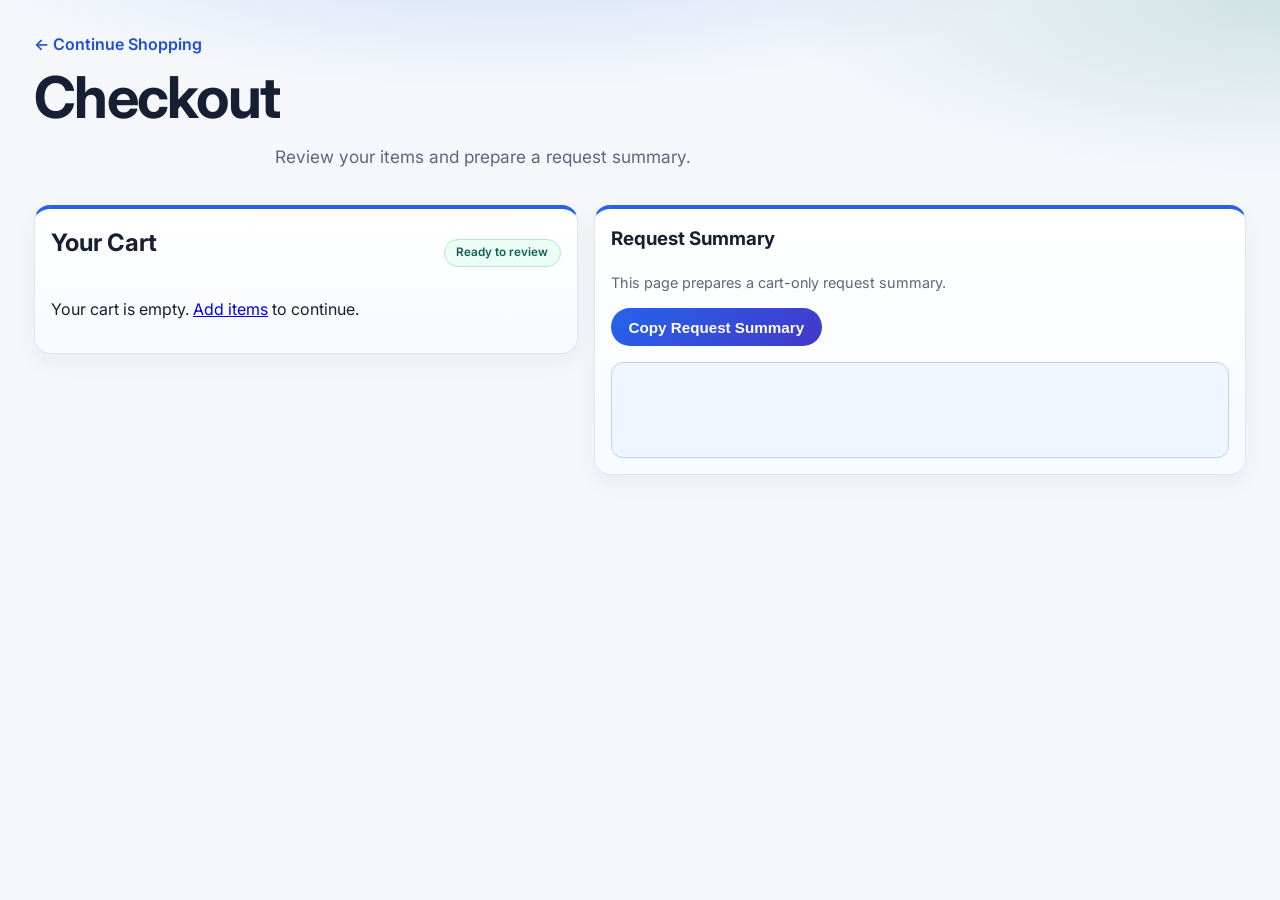
==== checkout.html @ 25ff8a8a "Update print catalog for AirTies wall mount" ====
<!doctype html>
<html lang="en">
  <head>
    <meta charset="UTF-8" />
    <meta name="viewport" content="width=device-width, initial-scale=1.0" />
    <title>Checkout | 3D Print Portal</title>
    <link rel="preconnect" href="https://fonts.googleapis.com" />
    <link rel="preconnect" href="https://fonts.gstatic.com" crossorigin />
    <link
      href="https://fonts.googleapis.com/css2?family=Inter:wght@400;500;600;700;800&display=swap"
      rel="stylesheet"
    />
    <link rel="stylesheet" href="styles.css" />
  </head>
  <body>
    <header class="container checkout-hero">
      <a class="back-link" href="index.html">← Continue Shopping</a>
      <h1>Checkout</h1>
      <p class="hero-subtitle">Review your items and prepare a request summary.</p>
    </header>

    <main class="container checkout-grid">
      <section class="panel">
        <div class="panel-title-row">
          <h2>Your Cart</h2>
          <span class="panel-chip">Ready to review</span>
        </div>
        <div id="cart"></div>
        <p id="total" class="total"></p>
      </section>

      <form id="checkout-form" class="panel">
        <h3>Request Summary</h3>
        <p class="small-note">This page prepares a cart-only request summary.</p>
        <button id="submit-request" type="submit">Copy Request Summary</button>
        <pre id="request-summary" class="request-summary" aria-live="polite"></pre>
      </form>
    </main>

    <script src="products.js"></script>
    <script src="checkout.js"></script>
  </body>
</html>
---- styles.css ----
:root {
  color-scheme: light;
  font-family: "Inter", "Avenir Next", "SF Pro Text", -apple-system, BlinkMacSystemFont, "Segoe UI", sans-serif;
  line-height: 1.5;
  --bg: #f5f7fb;
  --bg-elevated: #ffffff;
  --ink: #172033;
  --muted: #5d677a;
  --border: #dfe6f0;
  --accent: #2563eb;
  --accent-2: #0f766e;
  --accent-3: #7c3aed;
  --shadow-soft: 0 12px 30px rgba(23, 32, 51, 0.1);
}

* {
  box-sizing: border-box;
}

body {
  margin: 0;
  min-height: 100vh;
  background:
    radial-gradient(1200px 360px at 40% -10%, rgba(37, 99, 235, 0.2), transparent 50%),
    radial-gradient(920px 320px at 100% 0%, rgba(15, 118, 110, 0.16), transparent 55%),
    var(--bg);
  color: var(--ink);
}

.bg-orb {
  display: none;
}

.container {
  max-width: 1260px;
  margin: 0 auto;
  padding: 0 1.5rem;
}

.hero {
  text-align: center;
  padding-top: 2.5rem;
  padding-bottom: 2rem;
  position: relative;
}

.hero h1 {
  color: var(--accent);
}


.cart-icon-link {
  position: absolute;
  right: 1.5rem;
  top: 0.8rem;
  width: 50px;
  height: 50px;
  border-radius: 999px;
  border: 2px solid #dbe6f5;
  background: #fff;
  display: grid;
  place-items: center;
  text-decoration: none;
  color: #1d4ed8;
  box-shadow: 0 8px 18px rgba(37, 99, 235, 0.1);
}

.cart-icon {
  font-size: 1.35rem;
  line-height: 1;
}

.cart-count-badge {
  position: absolute;
  top: -7px;
  right: -7px;
  min-width: 22px;
  height: 22px;
  border-radius: 999px;
  background: #2563eb;
  color: #fff;
  font-size: 0.72rem;
  display: grid;
  place-items: center;
  padding: 0 0.25rem;
  font-weight: 700;
}

.panel-chip {
  display: inline-flex;
  align-items: center;
  border-radius: 999px;
  padding: 0.24rem 0.72rem;
  font-size: 0.73rem;
  font-weight: 600;
  color: #115e59;
  background: #ecfdf5;
  border: 1px solid #b7e4d8;
}

h1 {
  font-size: clamp(2rem, 5vw, 3.6rem);
  margin: 0;
  line-height: 1.04;
  letter-spacing: -0.03em;
}

.hero-subtitle {
  margin: 1rem auto 1.1rem;
  max-width: 730px;
  color: var(--muted);
  font-size: 1.08rem;
}


.cta-button,
button {
  display: inline-flex;
  align-items: center;
  justify-content: center;
  border: none;
  border-radius: 999px;
  padding: 0.67rem 1.12rem;
  font-weight: 600;
  font-size: 0.95rem;
  cursor: pointer;
  text-decoration: none;
  background: linear-gradient(135deg, #2563eb, #1d4ed8);
  color: #fff;
  transition: transform 0.15s ease, opacity 0.2s ease;
}

.cta-button:hover,
button:hover {
  transform: translateY(-1px);
}

button:disabled {
  opacity: 0.72;
  cursor: not-allowed;
}

.grid {
  display: grid;
  grid-template-columns: minmax(0, 1.85fr) minmax(330px, 1fr);
  gap: 1.4rem;
  align-items: start;
  padding-bottom: 2.5rem;
}

.checkout-grid {
  display: grid;
  grid-template-columns: minmax(0, 1fr) minmax(0, 1.2fr);
  gap: 1rem;
  align-items: start;
  padding-bottom: 2.5rem;
}

.checkout-hero {
  text-align: left;
  padding-top: 2rem;
  padding-bottom: 1.1rem;
}

.back-link {
  display: inline-block;
  margin-bottom: 0.75rem;
  color: #1d4ed8;
  font-weight: 600;
  text-decoration: none;
}

.content-section,
.stacked-panels {
  display: flex;
  flex-direction: column;
  gap: 1rem;
}

.section-header h2 {
  margin-bottom: 0.35rem;
  color: #1d4ed8;
}

.section-header p {
  color: var(--muted);
  margin-top: 0;
}

.cards {
  display: grid;
  grid-template-columns: repeat(auto-fill, minmax(240px, 1fr));
  gap: 1rem;
}

.card,
.panel {
  background: linear-gradient(180deg, #fff, #f8fbff);
  border: 1px solid var(--border);
  border-radius: 16px;
  padding: 1rem;
}

.card {
  box-shadow: var(--shadow-soft);
}

.panel {
  box-shadow: 0 8px 22px rgba(23, 22, 20, 0.05);
  border-top: 4px solid var(--accent);
}

.card-media {
  border-radius: 12px;
  height: 128px;
  padding: 0.75rem;
  display: flex;
  justify-content: space-between;
  align-items: flex-start;
  margin-bottom: 0.85rem;
  color: #fff;
  position: relative;
  overflow: hidden;
}

.card-media::before {
  content: "";
  position: absolute;
  width: 130px;
  height: 130px;
  border-radius: 50%;
  right: -26px;
  bottom: -34px;
  background: rgba(255, 255, 255, 0.15);
}

.card-media .product-unit,
.card-media .product-tag {
  position: relative;
  z-index: 1;
  font-size: 0.72rem;
  font-weight: 600;
  text-transform: uppercase;
  letter-spacing: 0.08em;
}

.product-unit {
  opacity: 0.82;
}

.product-tag {
  background: rgba(255, 255, 255, 0.16);
  border: 1px solid rgba(255, 255, 255, 0.3);
  border-radius: 999px;
  padding: 0.2rem 0.45rem;
}

.card-title {
  margin: 0;
  font-size: 1.65rem;
  line-height: 1;
  letter-spacing: -0.02em;
}

.card p {
  color: var(--muted);
  margin: 0.5rem 0 0.7rem;
  min-height: 2.7rem;
}

.card-form-row {
  display: flex;
  gap: 0.58rem;
  align-items: end;
}

.card-form-row .qty-field {
  flex: 1;
}

.card button {
  white-space: nowrap;
  padding: 0.62rem 0.9rem;
  background: var(--accent);
}

.card button:hover {
  opacity: 0.95;
}

.card h3,
h2,
h3 {
  margin-top: 0;
}

.panel-title-row {
  display: flex;
  align-items: center;
  justify-content: space-between;
  gap: 0.5rem;
}

label,
input {
  display: block;
  width: 100%;
}

input {
  margin: 0.28rem 0 0.74rem;
  padding: 0.64rem 0.76rem;
  border: 1px solid #ccd7e6;
  border-radius: 10px;
  background: #fff;
  font: inherit;
}

input:focus {
  outline: 2px solid rgba(37, 99, 235, 0.2);
  border-color: var(--accent);
}

footer small {
  color: #64748b;
}

.small-note {
  color: var(--muted);
  font-size: 0.9rem;
}

.total {
  font-weight: 700;
  margin-bottom: 0;
}

#cart ul {
  list-style: none;
  padding-left: 0;
  margin: 0;
  display: flex;
  flex-direction: column;
  gap: 0.55rem;
}

#cart li {
  display: flex;
  justify-content: space-between;
  align-items: center;
  gap: 0.5rem;
  background: #eff6ff;
  padding: 0.55rem 0.6rem;
  border-radius: 10px;
  color: #1e3a5f;
}

#cart button[data-remove] {
  margin-left: 0;
  padding: 0.25rem 0.62rem;
  font-size: 0.76rem;
  background: #e0ecff;
  color: #1d4ed8;
  border: 1px solid #bfd3f5;
}

#submit-request {
  background: linear-gradient(135deg, #2563eb, #4338ca);
}

.stacked-panels {
  position: sticky;
  top: 1rem;
}

footer {
  text-align: center;
  padding-bottom: 2rem;
  color: var(--muted);
}

code {
  font-family: ui-monospace, SFMono-Regular, Menlo, Monaco, Consolas, "Liberation Mono", "Courier New",
    monospace;
}


.product-preview {
  min-height: 168px;
  align-items: stretch;
}

.mount-illustration {
  position: absolute;
  inset: 2.5rem 1rem 0.8rem;
  display: grid;
  place-items: center;
  z-index: 1;
}

.mount-device {
  width: 74px;
  height: 86px;
  border-radius: 18px;
  background:
    radial-gradient(circle at 50% 24%, rgba(17, 24, 39, 0.14) 0 2px, transparent 3px) 0 0 / 12px 12px,
    linear-gradient(180deg, #f7f2e8, #e8dfd2);
  border: 2px solid rgba(255, 255, 255, 0.88);
  box-shadow: 0 16px 28px rgba(0, 0, 0, 0.25);
}

.mount-top,
.mount-bottom {
  position: absolute;
  width: 94px;
  height: 20px;
  border-radius: 7px;
  background: linear-gradient(180deg, #2d3748, #111827);
  border: 1px solid rgba(255, 255, 255, 0.16);
  box-shadow: 0 8px 14px rgba(0, 0, 0, 0.24);
}

.mount-top {
  top: 6px;
}

.mount-top::before {
  content: "";
  position: absolute;
  left: -9px;
  top: 2px;
  width: 14px;
  height: 14px;
  border-radius: 999px 999px 999px 0;
  background: var(--product-accent, #f97316);
  transform: rotate(25deg);
}

.mount-bottom {
  bottom: 0;
  width: 82px;
}

.product-detail {
  min-height: auto;
  margin-top: -0.25rem;
  color: #334155;
  font-size: 0.88rem;
  font-weight: 700;
}

@media (max-width: 1080px) {
  .card-title {
    font-size: 1.45rem;
  }

  .stacked-panels {
    position: static;
  }
}

@media (max-width: 950px) {
  .grid {
    grid-template-columns: 1fr;
  }

  .checkout-grid {
    grid-template-columns: 1fr;
  }

  .hero {
    padding-top: 2rem;
  }

  .cart-icon-link {
    right: 1rem;
    top: 0.3rem;
  }
}

@media (max-width: 600px) {
  .container {
    padding: 0 1rem;
  }

  .card-form-row {
    flex-direction: column;
    align-items: stretch;
  }

  .card button {
    width: 100%;
  }
}

.request-summary {
  margin: 1rem 0 0;
  white-space: pre-wrap;
  color: #172033;
  background: #eff6ff;
  border: 1px solid #bfd3f5;
  border-radius: 12px;
  padding: 0.85rem;
  min-height: 6rem;
}
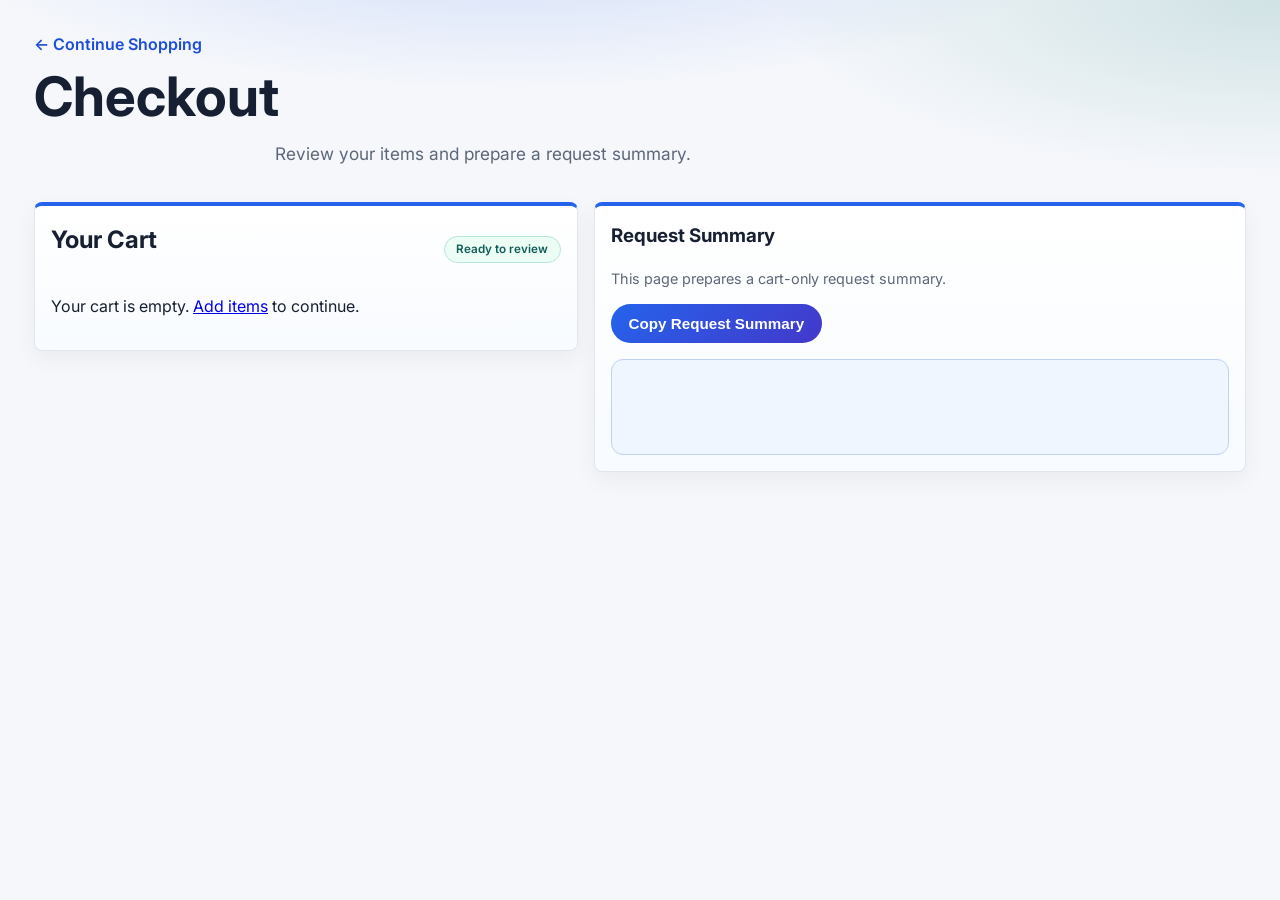
==== commit 55506f49: "Add AirTies bracket to store" ====
--- a/checkout.html
+++ b/checkout.html
@@ -37,7 +37,7 @@
       </form>
     </main>
 
-    <script src="products.js"></script>
-    <script src="checkout.js"></script>
+    <script src="products.js?v=airties-bracket"></script>
+    <script src="checkout.js?v=airties-bracket"></script>
   </body>
 </html>
--- a/styles.css
+++ b/styles.css
@@ -99,10 +99,10 @@
 }
 
 h1 {
-  font-size: clamp(2rem, 5vw, 3.6rem);
+  font-size: 3.4rem;
   margin: 0;
   line-height: 1.04;
-  letter-spacing: -0.03em;
+  letter-spacing: 0;
 }
 
 .hero-subtitle {
@@ -187,21 +187,28 @@
   margin-top: 0;
 }
 
-.cards {
-  display: grid;
-  grid-template-columns: repeat(auto-fill, minmax(240px, 1fr));
-  gap: 1rem;
-}
-
-.card,
+.product-list {
+  display: flex;
+  flex-direction: column;
+  gap: 0.85rem;
+}
+
 .panel {
   background: linear-gradient(180deg, #fff, #f8fbff);
   border: 1px solid var(--border);
-  border-radius: 16px;
+  border-radius: 8px;
   padding: 1rem;
 }
 
-.card {
+.product-item {
+  display: grid;
+  grid-template-columns: minmax(260px, 360px) minmax(0, 1fr) minmax(190px, 220px);
+  gap: 1rem;
+  align-items: center;
+  background: linear-gradient(180deg, #fff, #f8fbff);
+  border: 1px solid var(--border);
+  border-radius: 8px;
+  padding: 1rem;
   box-shadow: var(--shadow-soft);
 }
 
@@ -210,85 +217,58 @@
   border-top: 4px solid var(--accent);
 }
 
-.card-media {
-  border-radius: 12px;
-  height: 128px;
-  padding: 0.75rem;
-  display: flex;
+.product-tag {
+  flex: 0 0 auto;
+  color: #0f766e;
+  background: #ecfdf5;
+  border: 1px solid #b7e4d8;
+  border-radius: 999px;
+  padding: 0.24rem 0.62rem;
+  font-size: 0.75rem;
+  font-weight: 700;
+  text-transform: uppercase;
+  letter-spacing: 0.04em;
+}
+
+.product-heading-row {
+  display: flex;
+  align-items: start;
   justify-content: space-between;
-  align-items: flex-start;
-  margin-bottom: 0.85rem;
-  color: #fff;
-  position: relative;
-  overflow: hidden;
-}
-
-.card-media::before {
-  content: "";
-  position: absolute;
-  width: 130px;
-  height: 130px;
-  border-radius: 50%;
-  right: -26px;
-  bottom: -34px;
-  background: rgba(255, 255, 255, 0.15);
-}
-
-.card-media .product-unit,
-.card-media .product-tag {
-  position: relative;
-  z-index: 1;
-  font-size: 0.72rem;
-  font-weight: 600;
-  text-transform: uppercase;
-  letter-spacing: 0.08em;
-}
-
-.product-unit {
-  opacity: 0.82;
-}
-
-.product-tag {
-  background: rgba(255, 255, 255, 0.16);
-  border: 1px solid rgba(255, 255, 255, 0.3);
-  border-radius: 999px;
-  padding: 0.2rem 0.45rem;
-}
-
-.card-title {
+  gap: 0.8rem;
+}
+
+.product-title {
   margin: 0;
-  font-size: 1.65rem;
-  line-height: 1;
-  letter-spacing: -0.02em;
-}
-
-.card p {
+  font-size: 1.45rem;
+  line-height: 1.1;
+  letter-spacing: 0;
+}
+
+.product-copy p {
   color: var(--muted);
-  margin: 0.5rem 0 0.7rem;
-  min-height: 2.7rem;
-}
-
-.card-form-row {
+  margin: 0.45rem 0 0;
+}
+
+.product-actions {
   display: flex;
   gap: 0.58rem;
   align-items: end;
 }
 
-.card-form-row .qty-field {
+.product-actions .qty-field {
   flex: 1;
 }
 
-.card button {
+.product-actions button {
   white-space: nowrap;
   padding: 0.62rem 0.9rem;
   background: var(--accent);
 }
 
-.card button:hover {
+.product-actions button:hover {
   opacity: 0.95;
 }
 
-.card h3,
 h2,
 h3 {
   margin-top: 0;
@@ -385,73 +365,59 @@
 }
 
 
-.product-preview {
-  min-height: 168px;
-  align-items: stretch;
-}
-
-.mount-illustration {
-  position: absolute;
-  inset: 2.5rem 1rem 0.8rem;
-  display: grid;
-  place-items: center;
-  z-index: 1;
-}
-
-.mount-device {
-  width: 74px;
-  height: 86px;
-  border-radius: 18px;
-  background:
-    radial-gradient(circle at 50% 24%, rgba(17, 24, 39, 0.14) 0 2px, transparent 3px) 0 0 / 12px 12px,
-    linear-gradient(180deg, #f7f2e8, #e8dfd2);
-  border: 2px solid rgba(255, 255, 255, 0.88);
-  box-shadow: 0 16px 28px rgba(0, 0, 0, 0.25);
-}
-
-.mount-top,
-.mount-bottom {
-  position: absolute;
-  width: 94px;
-  height: 20px;
-  border-radius: 7px;
-  background: linear-gradient(180deg, #2d3748, #111827);
-  border: 1px solid rgba(255, 255, 255, 0.16);
-  box-shadow: 0 8px 14px rgba(0, 0, 0, 0.24);
-}
-
-.mount-top {
-  top: 6px;
-}
-
-.mount-top::before {
-  content: "";
-  position: absolute;
-  left: -9px;
-  top: 2px;
-  width: 14px;
-  height: 14px;
-  border-radius: 999px 999px 999px 0;
-  background: var(--product-accent, #f97316);
-  transform: rotate(25deg);
-}
-
-.mount-bottom {
-  bottom: 0;
-  width: 82px;
+.product-photo-grid {
+  display: grid;
+  grid-template-columns: repeat(2, minmax(0, 1fr));
+  gap: 0.65rem;
+  width: 100%;
+}
+
+.product-photo {
+  display: flex;
+  flex-direction: column;
+  min-width: 0;
+  margin: 0;
+}
+
+.product-photo img {
+  width: 100%;
+  aspect-ratio: 4 / 3;
+  object-fit: cover;
+  border: 1px solid #d8e2ef;
+  border-radius: 8px;
+  background: #eef2f7;
+}
+
+.product-photo figcaption {
+  margin-top: 0.3rem;
+  color: #334155;
+  font-size: 0.72rem;
+  font-weight: 700;
+  letter-spacing: 0.04em;
+  text-align: center;
+  text-transform: uppercase;
 }
 
 .product-detail {
   min-height: auto;
-  margin-top: -0.25rem;
+  margin-top: 0.45rem;
   color: #334155;
   font-size: 0.88rem;
   font-weight: 700;
 }
 
 @media (max-width: 1080px) {
-  .card-title {
-    font-size: 1.45rem;
+  h1 {
+    font-size: 2.7rem;
+  }
+
+  .product-item {
+    grid-template-columns: minmax(220px, 300px) minmax(0, 1fr);
+  }
+
+  .product-actions {
+    grid-column: 1 / -1;
+    max-width: 320px;
   }
 
   .stacked-panels {
@@ -483,12 +449,30 @@
     padding: 0 1rem;
   }
 
-  .card-form-row {
+  h1 {
+    font-size: 2.15rem;
+  }
+
+  .product-item {
+    grid-template-columns: 1fr;
+  }
+
+  .product-heading-row {
+    flex-direction: column;
+    align-items: start;
+  }
+
+  .product-photo-grid {
+    grid-template-columns: 1fr;
+  }
+
+  .product-actions {
     flex-direction: column;
     align-items: stretch;
-  }
-
-  .card button {
+    max-width: none;
+  }
+
+  .product-actions button {
     width: 100%;
   }
 }
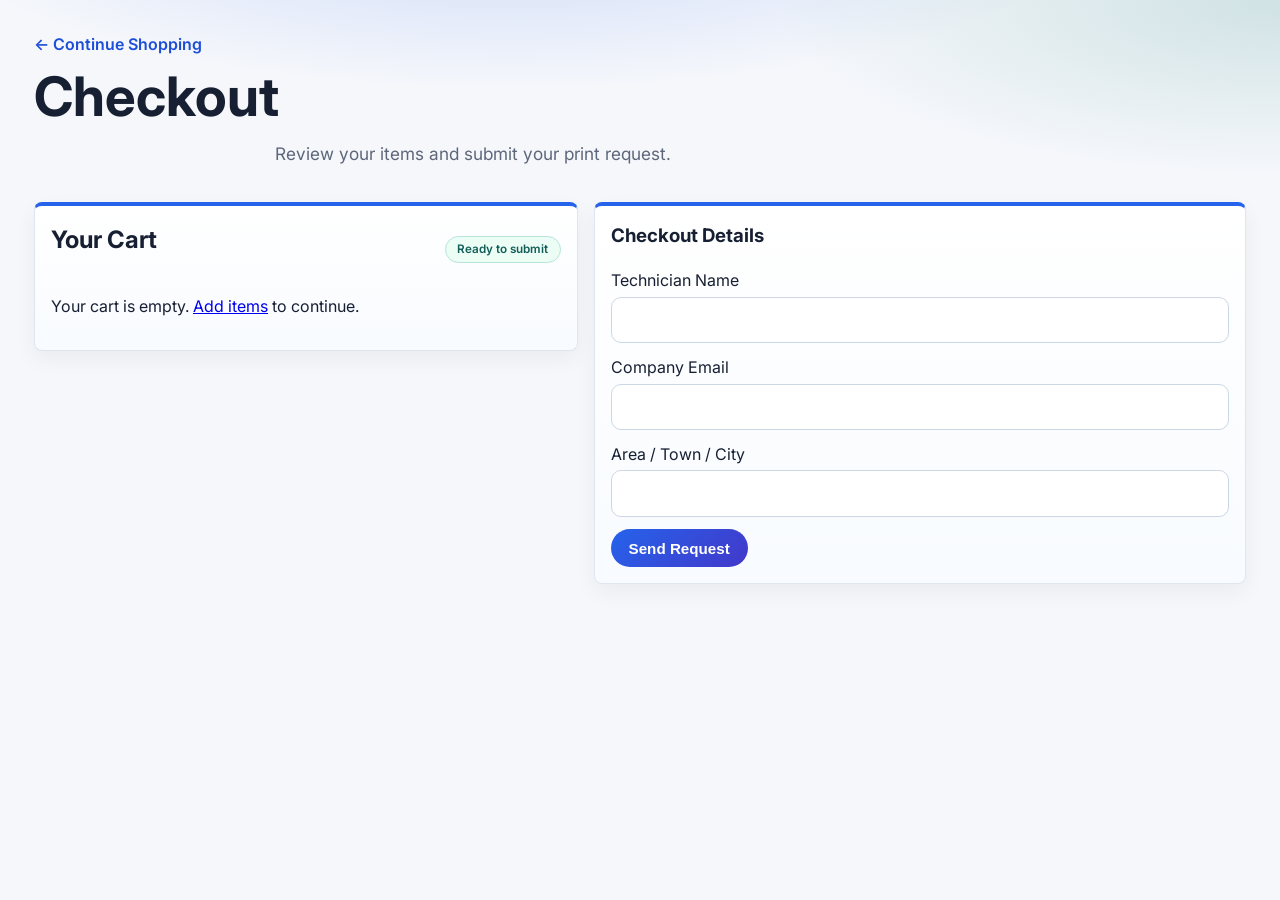
==== commit 10052457: "Restore Formspree checkout submissions" ====
--- a/checkout.html
+++ b/checkout.html
@@ -16,24 +16,39 @@
     <header class="container checkout-hero">
       <a class="back-link" href="index.html">← Continue Shopping</a>
       <h1>Checkout</h1>
-      <p class="hero-subtitle">Review your items and prepare a request summary.</p>
+      <p class="hero-subtitle">Review your items and submit your print request.</p>
     </header>
 
     <main class="container checkout-grid">
       <section class="panel">
         <div class="panel-title-row">
           <h2>Your Cart</h2>
-          <span class="panel-chip">Ready to review</span>
+          <span class="panel-chip">Ready to submit</span>
         </div>
         <div id="cart"></div>
         <p id="total" class="total"></p>
       </section>
 
       <form id="checkout-form" class="panel">
-        <h3>Request Summary</h3>
-        <p class="small-note">This page prepares a cart-only request summary.</p>
-        <button id="submit-request" type="submit">Copy Request Summary</button>
-        <pre id="request-summary" class="request-summary" aria-live="polite"></pre>
+        <h3>Checkout Details</h3>
+
+        <label for="techName">Technician Name</label>
+        <input id="techName" name="techName" required />
+
+        <label for="companyEmail">Company Email</label>
+        <input
+          id="companyEmail"
+          name="companyEmail"
+          type="email"
+          required
+          pattern="^[^@\s]+@empireaccess\.com$"
+          title="Please use your @empireaccess.com email address"
+        />
+
+        <label for="workLocation">Area / Town / City</label>
+        <input id="workLocation" name="workLocation" required />
+
+        <button id="submit-request" type="submit">Send Request</button>
       </form>
     </main>
 
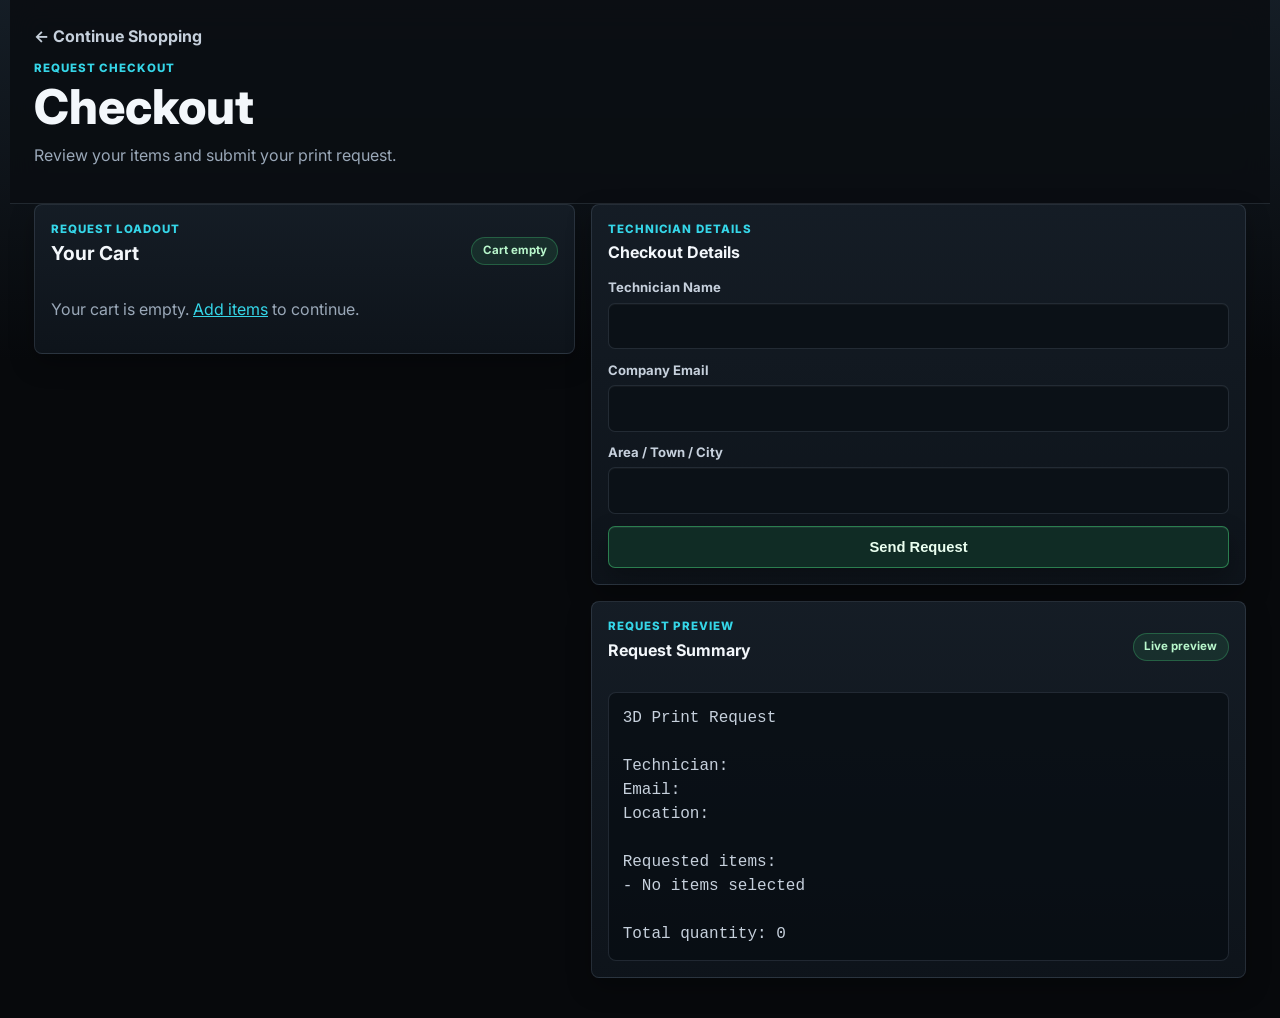
==== commit 1aa459b3: "Implement dark mode portal redesign" ====
--- a/checkout.html
+++ b/checkout.html
@@ -12,44 +12,63 @@
     />
     <link rel="stylesheet" href="styles.css" />
   </head>
-  <body>
-    <header class="container checkout-hero">
-      <a class="back-link" href="index.html">← Continue Shopping</a>
-      <h1>Checkout</h1>
-      <p class="hero-subtitle">Review your items and submit your print request.</p>
+  <body class="portal-theme portal-theme-dark">
+    <header class="container checkout-hero app-header app-header--checkout">
+      <div class="app-header__brand">
+        <a class="back-link" href="index.html">&larr; Continue Shopping</a>
+        <span class="eyebrow app-header__eyebrow">Request checkout</span>
+        <h1>Checkout</h1>
+        <p class="hero-subtitle">Review your items and submit your print request.</p>
+      </div>
     </header>
 
-    <main class="container checkout-grid">
-      <section class="panel">
+    <main class="container checkout-grid checkout-workbench" aria-labelledby="checkout-title">
+      <section class="panel cart-panel request-panel" aria-labelledby="checkout-title">
         <div class="panel-title-row">
-          <h2>Your Cart</h2>
-          <span class="panel-chip">Ready to submit</span>
+          <div>
+            <span class="eyebrow panel-eyebrow">Request loadout</span>
+            <h2 id="checkout-title">Your Cart</h2>
+          </div>
+          <span class="panel-chip" id="cart-status-chip">Ready to submit</span>
         </div>
-        <div id="cart"></div>
+        <div id="cart" class="cart-list-panel"></div>
         <p id="total" class="total"></p>
       </section>
 
-      <form id="checkout-form" class="panel">
-        <h3>Checkout Details</h3>
+      <div class="stacked-panels checkout-panel-stack">
+        <form id="checkout-form" class="panel request-details-panel">
+          <span class="eyebrow panel-eyebrow">Technician details</span>
+          <h3>Checkout Details</h3>
 
-        <label for="techName">Technician Name</label>
-        <input id="techName" name="techName" required />
+          <label for="techName">Technician Name</label>
+          <input id="techName" name="techName" autocomplete="name" required />
 
-        <label for="companyEmail">Company Email</label>
-        <input
-          id="companyEmail"
-          name="companyEmail"
-          type="email"
-          required
-          pattern="^[^@\s]+@empireaccess\.com$"
-          title="Please use your @empireaccess.com email address"
-        />
+          <label for="companyEmail">Company Email</label>
+          <input
+            id="companyEmail"
+            name="companyEmail"
+            type="email"
+            autocomplete="email"
+            required
+          />
 
-        <label for="workLocation">Area / Town / City</label>
-        <input id="workLocation" name="workLocation" required />
+          <label for="workLocation">Area / Town / City</label>
+          <input id="workLocation" name="workLocation" autocomplete="address-level2" required />
 
-        <button id="submit-request" type="submit">Send Request</button>
-      </form>
+          <button id="submit-request" type="submit">Send Request</button>
+        </form>
+
+        <aside class="panel request-summary-panel" aria-labelledby="summary-title">
+          <div class="panel-title-row">
+            <div>
+              <span class="eyebrow panel-eyebrow">Request preview</span>
+              <h3 id="summary-title">Request Summary</h3>
+            </div>
+            <span class="panel-chip summary-chip">Live preview</span>
+          </div>
+          <pre id="request-summary" class="request-summary" aria-live="polite"></pre>
+        </aside>
+      </div>
     </main>
 
     <script src="products.js?v=airties-bracket"></script>
--- a/styles.css
+++ b/styles.css
@@ -1,72 +1,201 @@
 :root {
-  color-scheme: light;
+  color-scheme: dark;
   font-family: "Inter", "Avenir Next", "SF Pro Text", -apple-system, BlinkMacSystemFont, "Segoe UI", sans-serif;
   line-height: 1.5;
-  --bg: #f5f7fb;
-  --bg-elevated: #ffffff;
-  --ink: #172033;
-  --muted: #5d677a;
-  --border: #dfe6f0;
-  --accent: #2563eb;
-  --accent-2: #0f766e;
-  --accent-3: #7c3aed;
-  --shadow-soft: 0 12px 30px rgba(23, 32, 51, 0.1);
+  --bg: #07090c;
+  --bg-elevated: #10151b;
+  --surface: #111820;
+  --surface-2: #151d26;
+  --surface-3: #1a242e;
+  --ink: #f3f7fb;
+  --muted: #9aa8b8;
+  --muted-strong: #c6d0dc;
+  --border: rgba(143, 163, 184, 0.18);
+  --border-strong: rgba(143, 225, 230, 0.32);
+  --accent: #35d6e8;
+  --accent-2: #4ade80;
+  --accent-3: #f7c66a;
+  --danger: #fb7185;
+  --shadow-soft: 0 18px 46px rgba(0, 0, 0, 0.34);
+  --shadow-tight: 0 10px 24px rgba(0, 0, 0, 0.28);
+  --radius: 8px;
 }
 
 * {
   box-sizing: border-box;
+}
+
+html {
+  background: var(--bg);
 }
 
 body {
   margin: 0;
   min-height: 100vh;
   background:
-    radial-gradient(1200px 360px at 40% -10%, rgba(37, 99, 235, 0.2), transparent 50%),
-    radial-gradient(920px 320px at 100% 0%, rgba(15, 118, 110, 0.16), transparent 55%),
+    linear-gradient(180deg, rgba(22, 31, 40, 0.92) 0, rgba(7, 9, 12, 0.98) 360px),
     var(--bg);
   color: var(--ink);
+  font-size: 16px;
+  text-rendering: optimizeLegibility;
+  -webkit-font-smoothing: antialiased;
+}
+
+body::before {
+  content: "";
+  position: fixed;
+  inset: 0;
+  z-index: -1;
+  pointer-events: none;
+  background-image:
+    linear-gradient(rgba(255, 255, 255, 0.024) 1px, transparent 1px),
+    linear-gradient(90deg, rgba(255, 255, 255, 0.018) 1px, transparent 1px);
+  background-size: 56px 56px;
+  mask-image: linear-gradient(180deg, rgba(0, 0, 0, 0.7), transparent 58%);
 }
 
 .bg-orb {
   display: none;
 }
 
+::selection {
+  background: rgba(53, 214, 232, 0.28);
+  color: #ffffff;
+}
+
+a {
+  color: var(--accent);
+}
+
+a:hover {
+  color: #8ef3ff;
+}
+
 .container {
-  max-width: 1260px;
+  width: min(100%, 1260px);
   margin: 0 auto;
   padding: 0 1.5rem;
 }
 
+.app-shell,
+.portal-shell,
+.page-shell {
+  min-height: 100vh;
+  background: var(--bg);
+  color: var(--ink);
+}
+
+.app-header,
+.portal-header,
+.site-header {
+  display: flex;
+  align-items: center;
+  justify-content: space-between;
+  gap: 1rem;
+  border-bottom: 1px solid var(--border);
+  background: rgba(10, 14, 18, 0.9);
+  backdrop-filter: blur(14px);
+}
+
+.app-header__brand {
+  min-width: 0;
+}
+
+.app-header__actions {
+  display: flex;
+  align-items: center;
+  gap: 0.7rem;
+  margin-left: auto;
+}
+
+.hero,
+.checkout-hero {
+  position: relative;
+  text-align: left;
+  padding-top: 1.5rem;
+  padding-bottom: 1.25rem;
+}
+
 .hero {
-  text-align: center;
-  padding-top: 2.5rem;
-  padding-bottom: 2rem;
-  position: relative;
+  border-bottom: 1px solid var(--border);
+}
+
+.hero h1,
+.checkout-hero h1 {
+  max-width: 760px;
 }
 
 .hero h1 {
-  color: var(--accent);
-}
-
+  color: var(--ink);
+}
+
+h1 {
+  margin: 0;
+  font-size: clamp(2rem, 4vw, 3rem);
+  line-height: 1.03;
+  letter-spacing: 0;
+  font-weight: 800;
+}
+
+h2,
+h3 {
+  margin-top: 0;
+  color: var(--ink);
+  letter-spacing: 0;
+}
+
+h2 {
+  font-size: 1.2rem;
+  line-height: 1.2;
+}
+
+h3 {
+  font-size: 1rem;
+  line-height: 1.25;
+}
+
+.hero-subtitle {
+  margin: 0.72rem 0 1rem;
+  max-width: 680px;
+  color: var(--muted);
+  font-size: 1rem;
+}
 
 .cart-icon-link {
   position: absolute;
   right: 1.5rem;
-  top: 0.8rem;
-  width: 50px;
-  height: 50px;
+  top: 1.1rem;
+  width: 46px;
+  height: 46px;
   border-radius: 999px;
-  border: 2px solid #dbe6f5;
-  background: #fff;
+  border: 1px solid var(--border-strong);
+  background: #101820;
+  color: var(--accent);
   display: grid;
   place-items: center;
   text-decoration: none;
-  color: #1d4ed8;
-  box-shadow: 0 8px 18px rgba(37, 99, 235, 0.1);
+  box-shadow: var(--shadow-tight);
+}
+
+.app-header .cart-icon-link {
+  position: relative;
+  inset: auto;
+  width: auto;
+  min-width: 72px;
+  padding: 0 0.86rem;
+  grid-auto-flow: column;
+  gap: 0.42rem;
+  border-radius: 7px;
+}
+
+.cart-icon-link:hover {
+  border-color: rgba(74, 222, 128, 0.54);
+  color: var(--accent-2);
+  transform: translateY(-1px);
 }
 
 .cart-icon {
-  font-size: 1.35rem;
+  font-size: 1.18rem;
   line-height: 1;
 }
 
@@ -77,157 +206,375 @@
   min-width: 22px;
   height: 22px;
   border-radius: 999px;
-  background: #2563eb;
-  color: #fff;
+  background: var(--accent-2);
+  color: #041008;
   font-size: 0.72rem;
   display: grid;
   place-items: center;
   padding: 0 0.25rem;
-  font-weight: 700;
-}
-
-.panel-chip {
+  font-weight: 800;
+  box-shadow: 0 0 0 3px var(--bg);
+}
+
+.panel-chip,
+.filter-chip,
+.chip,
+.status-chip {
   display: inline-flex;
   align-items: center;
+  gap: 0.35rem;
+  min-height: 28px;
   border-radius: 999px;
-  padding: 0.24rem 0.72rem;
-  font-size: 0.73rem;
-  font-weight: 600;
-  color: #115e59;
-  background: #ecfdf5;
-  border: 1px solid #b7e4d8;
-}
-
-h1 {
-  font-size: 3.4rem;
-  margin: 0;
-  line-height: 1.04;
-  letter-spacing: 0;
-}
-
-.hero-subtitle {
-  margin: 1rem auto 1.1rem;
-  max-width: 730px;
-  color: var(--muted);
-  font-size: 1.08rem;
-}
-
+  padding: 0.26rem 0.66rem;
+  font-size: 0.72rem;
+  font-weight: 700;
+  color: #b9f7cc;
+  background: rgba(74, 222, 128, 0.1);
+  border: 1px solid rgba(74, 222, 128, 0.28);
+  white-space: nowrap;
+}
+
+.filter-chip,
+.chip {
+  color: var(--muted-strong);
+  background: rgba(148, 163, 184, 0.08);
+  border-color: var(--border);
+  cursor: pointer;
+}
+
+.filter-chip:hover,
+.chip:hover,
+.filter-chip--active,
+.filter-chip.is-active,
+.chip.is-active,
+.filter-chip[aria-pressed="true"],
+.chip[aria-pressed="true"] {
+  color: #c8fbff;
+  border-color: rgba(53, 214, 232, 0.44);
+  background: rgba(53, 214, 232, 0.1);
+}
 
 .cta-button,
 button {
   display: inline-flex;
   align-items: center;
   justify-content: center;
-  border: none;
-  border-radius: 999px;
-  padding: 0.67rem 1.12rem;
-  font-weight: 600;
-  font-size: 0.95rem;
+  min-height: 42px;
+  border: 1px solid rgba(53, 214, 232, 0.42);
+  border-radius: 7px;
+  padding: 0.64rem 1rem;
+  font-weight: 700;
+  font-size: 0.92rem;
   cursor: pointer;
   text-decoration: none;
-  background: linear-gradient(135deg, #2563eb, #1d4ed8);
-  color: #fff;
-  transition: transform 0.15s ease, opacity 0.2s ease;
+  background: #10232b;
+  color: #d9fbff;
+  box-shadow: inset 0 1px 0 rgba(255, 255, 255, 0.06), var(--shadow-tight);
+  transition: background-color 0.16s ease, border-color 0.16s ease, color 0.16s ease, transform 0.16s ease;
 }
 
 .cta-button:hover,
 button:hover {
   transform: translateY(-1px);
+  border-color: rgba(74, 222, 128, 0.5);
+  background: #132a2a;
+  color: #eafff0;
 }
 
 button:disabled {
-  opacity: 0.72;
+  opacity: 0.58;
   cursor: not-allowed;
-}
-
-.grid {
+  transform: none;
+}
+
+.grid,
+.catalog-layout {
   display: grid;
   grid-template-columns: minmax(0, 1.85fr) minmax(330px, 1fr);
-  gap: 1.4rem;
-  align-items: start;
-  padding-bottom: 2.5rem;
-}
-
-.checkout-grid {
-  display: grid;
-  grid-template-columns: minmax(0, 1fr) minmax(0, 1.2fr);
   gap: 1rem;
   align-items: start;
   padding-bottom: 2.5rem;
 }
 
-.checkout-hero {
-  text-align: left;
-  padding-top: 2rem;
-  padding-bottom: 1.1rem;
+.catalog-layout {
+  grid-template-columns: minmax(220px, 280px) minmax(0, 1fr);
+  padding-top: 1.2rem;
+}
+
+.catalog-shell {
+  display: grid;
+  grid-template-columns: minmax(220px, 286px) minmax(0, 1fr);
+  gap: 1rem;
+  align-items: start;
+  padding-top: 1.2rem;
+  padding-bottom: 2.5rem;
+}
+
+.checkout-grid,
+.workbench-layout,
+.request-layout {
+  display: grid;
+  grid-template-columns: minmax(0, 0.95fr) minmax(0, 1.15fr);
+  gap: 1rem;
+  align-items: start;
+  padding-bottom: 2.5rem;
 }
 
 .back-link {
-  display: inline-block;
+  display: inline-flex;
+  align-items: center;
+  gap: 0.35rem;
   margin-bottom: 0.75rem;
-  color: #1d4ed8;
-  font-weight: 600;
+  color: var(--muted-strong);
+  font-weight: 700;
   text-decoration: none;
 }
 
+.back-link:hover {
+  color: var(--accent);
+}
+
 .content-section,
-.stacked-panels {
+.stacked-panels,
+.catalog-main,
+.catalog-content {
   display: flex;
   flex-direction: column;
   gap: 1rem;
 }
 
+.catalog-rail,
+.compact-filter-rail {
+  position: sticky;
+  top: 1rem;
+  display: flex;
+  flex-direction: column;
+  gap: 0.78rem;
+}
+
+.section-header {
+  padding: 1.25rem 0 0.2rem;
+}
+
 .section-header h2 {
-  margin-bottom: 0.35rem;
-  color: #1d4ed8;
+  margin-bottom: 0.28rem;
+  color: var(--ink);
 }
 
 .section-header p {
   color: var(--muted);
-  margin-top: 0;
-}
-
-.product-list {
+  margin: 0;
+}
+
+.product-list,
+.catalog-list,
+.catalog-rows {
   display: flex;
   flex-direction: column;
-  gap: 0.85rem;
-}
-
-.panel {
-  background: linear-gradient(180deg, #fff, #f8fbff);
+  gap: 0.72rem;
+}
+
+.panel,
+.rail-panel,
+.sidebar,
+.catalog-sidebar,
+.filter-panel,
+.filters-panel,
+.workbench-panel,
+.request-panel,
+.checkout-panel,
+.summary-panel,
+.request-summary-panel {
+  background: linear-gradient(180deg, rgba(21, 29, 38, 0.98), rgba(14, 20, 27, 0.98));
   border: 1px solid var(--border);
-  border-radius: 8px;
+  border-radius: var(--radius);
   padding: 1rem;
-}
-
-.product-item {
-  display: grid;
-  grid-template-columns: minmax(260px, 360px) minmax(0, 1fr) minmax(190px, 220px);
+  box-shadow: var(--shadow-tight);
+}
+
+.rail-panel {
+  display: flex;
+  flex-direction: column;
+  gap: 0.78rem;
+}
+
+.rail-panel h2 {
+  margin-bottom: 0;
+}
+
+.rail-kicker,
+.eyebrow,
+.panel-eyebrow,
+.product-kicker {
+  display: block;
+  margin: 0 0 0.28rem;
+  color: var(--accent);
+  font-size: 0.72rem;
+  font-weight: 800;
+  letter-spacing: 0.08em;
+  text-transform: uppercase;
+}
+
+.rail-metrics {
+  display: grid;
+  gap: 0.58rem;
+}
+
+.rail-metric {
+  display: grid;
+  gap: 0.12rem;
+  padding: 0.7rem;
+  background: rgba(8, 13, 18, 0.62);
+  border: 1px solid var(--border);
+  border-radius: var(--radius);
+}
+
+.rail-metric__value {
+  color: var(--ink);
+  font-weight: 800;
+}
+
+.rail-metric__label {
+  color: var(--muted);
+  font-size: 0.78rem;
+  font-weight: 700;
+}
+
+.filter-chip-set {
+  display: flex;
+  flex-wrap: wrap;
+  gap: 0.45rem;
+}
+
+.sidebar,
+.catalog-sidebar,
+.filter-panel,
+.filters-panel {
+  position: sticky;
+  top: 1rem;
+}
+
+.panel-title-row,
+.toolbar-row,
+.filter-header,
+.workbench-header,
+.summary-header {
+  display: flex;
+  align-items: center;
+  justify-content: space-between;
+  gap: 0.75rem;
+}
+
+.filter-list,
+.filter-chips,
+.chip-list,
+.spec-badges {
+  display: flex;
+  flex-wrap: wrap;
+  gap: 0.45rem;
+  margin: 0;
+  padding: 0;
+}
+
+.product-item,
+.catalog-row,
+.product-card {
+  display: grid;
+  grid-template-columns: minmax(230px, 340px) minmax(0, 1fr) minmax(178px, 216px);
   gap: 1rem;
   align-items: center;
-  background: linear-gradient(180deg, #fff, #f8fbff);
+  background: rgba(17, 24, 32, 0.94);
   border: 1px solid var(--border);
-  border-radius: 8px;
-  padding: 1rem;
+  border-radius: var(--radius);
+  padding: 0.86rem;
   box-shadow: var(--shadow-soft);
 }
 
-.panel {
-  box-shadow: 0 8px 22px rgba(23, 22, 20, 0.05);
-  border-top: 4px solid var(--accent);
-}
-
-.product-tag {
+.product-item:hover,
+.catalog-row:hover,
+.product-card:hover {
+  border-color: rgba(53, 214, 232, 0.34);
+  background: rgba(20, 29, 38, 0.98);
+}
+
+.product-tag,
+.product-badge,
+.spec-badge,
+.badge {
   flex: 0 0 auto;
-  color: #0f766e;
-  background: #ecfdf5;
-  border: 1px solid #b7e4d8;
+  color: #baf7c9;
+  background: rgba(74, 222, 128, 0.1);
+  border: 1px solid rgba(74, 222, 128, 0.28);
   border-radius: 999px;
-  padding: 0.24rem 0.62rem;
-  font-size: 0.75rem;
-  font-weight: 700;
+  padding: 0.24rem 0.58rem;
+  font-size: 0.7rem;
+  font-weight: 800;
   text-transform: uppercase;
   letter-spacing: 0.04em;
+  white-space: nowrap;
+}
+
+.product-badge {
+  color: #c8fbff;
+  background: rgba(53, 214, 232, 0.08);
+  border-color: rgba(53, 214, 232, 0.24);
+  text-transform: none;
+  letter-spacing: 0;
+}
+
+.spec-badge,
+.badge {
+  color: #c8fbff;
+  background: rgba(53, 214, 232, 0.09);
+  border-color: rgba(53, 214, 232, 0.28);
+}
+
+.product-title-block {
+  min-width: 0;
+}
+
+.product-badge-row {
+  display: flex;
+  flex-wrap: wrap;
+  gap: 0.4rem;
+  margin-top: 0.74rem;
+}
+
+.product-spec-list {
+  display: grid;
+  grid-template-columns: repeat(3, minmax(0, 1fr));
+  gap: 0.46rem;
+  margin: 0.74rem 0 0;
+  padding: 0;
+  list-style: none;
+}
+
+.product-spec {
+  min-width: 0;
+  padding: 0.54rem 0.58rem;
+  background: rgba(8, 13, 18, 0.62);
+  border: 1px solid var(--border);
+  border-radius: 7px;
+}
+
+.product-spec__label,
+.product-spec__value {
+  display: block;
+}
+
+.product-spec__label {
+  color: var(--muted);
+  font-size: 0.68rem;
+  font-weight: 800;
+  letter-spacing: 0.04em;
+  text-transform: uppercase;
+}
+
+.product-spec__value {
+  color: var(--muted-strong);
+  font-size: 0.82rem;
+  font-weight: 800;
+  overflow-wrap: anywhere;
 }
 
 .product-heading-row {
@@ -237,120 +584,155 @@
   gap: 0.8rem;
 }
 
-.product-title {
+.product-title,
+.catalog-title,
+.item-title {
   margin: 0;
-  font-size: 1.45rem;
-  line-height: 1.1;
+  font-size: 1.25rem;
+  line-height: 1.12;
   letter-spacing: 0;
-}
-
-.product-copy p {
+  font-weight: 800;
+}
+
+.product-copy p,
+.catalog-copy,
+.item-copy {
   color: var(--muted);
-  margin: 0.45rem 0 0;
-}
-
-.product-actions {
+  margin: 0.4rem 0 0;
+}
+
+.product-detail,
+.material-badge,
+.spec-line,
+.material-line {
+  min-height: auto;
+  margin-top: 0.46rem;
+  color: var(--muted-strong);
+  font-size: 0.86rem;
+  font-weight: 700;
+}
+
+.material-badge {
+  display: inline-flex;
+  width: fit-content;
+  border: 1px solid rgba(148, 163, 184, 0.2);
+  border-radius: 999px;
+  padding: 0.28rem 0.58rem;
+  background: rgba(148, 163, 184, 0.08);
+}
+
+.material-white-filament .material-badge,
+.material-badge.material-white-filament {
+  color: #eef5ff;
+  border-color: rgba(226, 232, 240, 0.34);
+}
+
+.material-black-filament .material-badge,
+.material-badge.material-black-filament {
+  color: #c7d2de;
+  border-color: rgba(148, 163, 184, 0.26);
+}
+
+.product-photo-grid,
+.media-grid {
+  display: grid;
+  grid-template-columns: repeat(2, minmax(0, 1fr));
+  gap: 0.62rem;
+  width: 100%;
+}
+
+.product-photo,
+.media-frame {
+  display: flex;
+  flex-direction: column;
+  min-width: 0;
+  margin: 0;
+}
+
+.product-photo img,
+.media-frame img,
+.product-image {
+  width: 100%;
+  aspect-ratio: 4 / 3;
+  object-fit: cover;
+  border: 1px solid rgba(226, 232, 240, 0.22);
+  border-radius: var(--radius);
+  background: #edf2f7;
+  box-shadow: 0 12px 28px rgba(0, 0, 0, 0.38);
+}
+
+.product-photo figcaption,
+.media-frame figcaption {
+  margin-top: 0.34rem;
+  color: var(--muted);
+  font-size: 0.68rem;
+  font-weight: 800;
+  letter-spacing: 0.04em;
+  text-align: center;
+  text-transform: uppercase;
+}
+
+.product-actions,
+.item-actions {
   display: flex;
   gap: 0.58rem;
   align-items: end;
 }
 
-.product-actions .qty-field {
+.product-actions .qty-field,
+.qty-field {
   flex: 1;
-}
-
-.product-actions button {
+  min-width: 0;
+}
+
+.product-actions button,
+.item-actions button {
   white-space: nowrap;
   padding: 0.62rem 0.9rem;
-  background: var(--accent);
-}
-
-.product-actions button:hover {
-  opacity: 0.95;
-}
-
-h2,
-h3 {
-  margin-top: 0;
-}
-
-.panel-title-row {
-  display: flex;
-  align-items: center;
-  justify-content: space-between;
-  gap: 0.5rem;
-}
-
-label,
-input {
+}
+
+label {
   display: block;
   width: 100%;
-}
-
-input {
+  color: var(--muted-strong);
+  font-size: 0.82rem;
+  font-weight: 700;
+}
+
+input,
+select,
+textarea {
+  display: block;
+  width: 100%;
   margin: 0.28rem 0 0.74rem;
-  padding: 0.64rem 0.76rem;
-  border: 1px solid #ccd7e6;
-  border-radius: 10px;
-  background: #fff;
+  padding: 0.64rem 0.74rem;
+  border: 1px solid var(--border);
+  border-radius: 7px;
+  background: #0b1117;
+  color: var(--ink);
   font: inherit;
-}
-
-input:focus {
-  outline: 2px solid rgba(37, 99, 235, 0.2);
-  border-color: var(--accent);
-}
-
-footer small {
-  color: #64748b;
-}
-
-.small-note {
-  color: var(--muted);
-  font-size: 0.9rem;
-}
-
-.total {
-  font-weight: 700;
-  margin-bottom: 0;
-}
-
-#cart ul {
-  list-style: none;
-  padding-left: 0;
-  margin: 0;
-  display: flex;
-  flex-direction: column;
-  gap: 0.55rem;
-}
-
-#cart li {
-  display: flex;
-  justify-content: space-between;
-  align-items: center;
-  gap: 0.5rem;
-  background: #eff6ff;
-  padding: 0.55rem 0.6rem;
-  border-radius: 10px;
-  color: #1e3a5f;
-}
-
-#cart button[data-remove] {
-  margin-left: 0;
-  padding: 0.25rem 0.62rem;
-  font-size: 0.76rem;
-  background: #e0ecff;
-  color: #1d4ed8;
-  border: 1px solid #bfd3f5;
-}
-
-#submit-request {
-  background: linear-gradient(135deg, #2563eb, #4338ca);
-}
-
-.stacked-panels {
-  position: sticky;
-  top: 1rem;
+  box-shadow: inset 0 1px 0 rgba(255, 255, 255, 0.035);
+}
+
+input::placeholder,
+textarea::placeholder {
+  color: #697789;
+}
+
+input:focus,
+select:focus,
+textarea:focus {
+  outline: 2px solid rgba(53, 214, 232, 0.18);
+  border-color: rgba(53, 214, 232, 0.62);
+}
+
+button:focus-visible,
+a:focus-visible,
+input:focus-visible,
+select:focus-visible,
+textarea:focus-visible {
+  outline: 2px solid var(--accent);
+  outline-offset: 3px;
 }
 
 footer {
@@ -359,131 +741,251 @@
   color: var(--muted);
 }
 
+footer small {
+  color: #788698;
+}
+
+.small-note,
+.helper-text,
+.hint-text {
+  color: var(--muted);
+  font-size: 0.9rem;
+}
+
+.total,
+.summary-total {
+  font-weight: 800;
+  margin-bottom: 0;
+  color: var(--ink);
+}
+
+#cart ul,
+.request-items {
+  list-style: none;
+  padding-left: 0;
+  margin: 0;
+  display: flex;
+  flex-direction: column;
+  gap: 0.55rem;
+}
+
+#cart li,
+.request-item,
+.summary-row {
+  display: flex;
+  justify-content: space-between;
+  align-items: center;
+  gap: 0.75rem;
+  background: rgba(8, 13, 18, 0.72);
+  border: 1px solid var(--border);
+  padding: 0.62rem 0.66rem;
+  border-radius: 7px;
+  color: var(--muted-strong);
+}
+
+.cart-item-copy {
+  display: grid;
+  gap: 0.16rem;
+  min-width: 0;
+}
+
+.cart-item-name {
+  color: var(--ink);
+  font-weight: 800;
+}
+
+.cart-item-meta,
+.cart-item-quantity,
+.cart-item-spec-list {
+  color: var(--muted);
+  font-size: 0.84rem;
+  font-weight: 700;
+}
+
+.cart-item-spec-list {
+  display: flex;
+  flex-wrap: wrap;
+  gap: 0.34rem;
+}
+
+.cart-item-spec {
+  color: var(--muted-strong);
+}
+
+#cart p {
+  color: var(--muted);
+  margin-bottom: 0;
+}
+
+#cart button[data-remove] {
+  flex: 0 0 auto;
+  min-height: 30px;
+  margin-left: 0;
+  padding: 0.24rem 0.58rem;
+  font-size: 0.74rem;
+  background: rgba(251, 113, 133, 0.08);
+  color: #fecdd3;
+  border: 1px solid rgba(251, 113, 133, 0.3);
+  box-shadow: none;
+}
+
+#cart button[data-remove]:hover {
+  background: rgba(251, 113, 133, 0.14);
+  border-color: rgba(251, 113, 133, 0.48);
+}
+
+#submit-request,
+.primary-action {
+  width: 100%;
+  background: #102c25;
+  border-color: rgba(74, 222, 128, 0.46);
+  color: #eafff0;
+}
+
+#submit-request:hover,
+.primary-action:hover {
+  background: #14362d;
+  border-color: rgba(74, 222, 128, 0.68);
+}
+
+.stacked-panels {
+  position: sticky;
+  top: 1rem;
+}
+
+.request-summary {
+  margin: 1rem 0 0;
+  white-space: pre-wrap;
+  color: var(--muted-strong);
+  background: rgba(8, 13, 18, 0.72);
+  border: 1px solid var(--border);
+  border-radius: var(--radius);
+  padding: 0.85rem;
+  min-height: 6rem;
+}
+
 code {
   font-family: ui-monospace, SFMono-Regular, Menlo, Monaco, Consolas, "Liberation Mono", "Courier New",
     monospace;
-}
-
-
-.product-photo-grid {
-  display: grid;
-  grid-template-columns: repeat(2, minmax(0, 1fr));
-  gap: 0.65rem;
-  width: 100%;
-}
-
-.product-photo {
-  display: flex;
-  flex-direction: column;
-  min-width: 0;
-  margin: 0;
-}
-
-.product-photo img {
-  width: 100%;
-  aspect-ratio: 4 / 3;
-  object-fit: cover;
-  border: 1px solid #d8e2ef;
-  border-radius: 8px;
-  background: #eef2f7;
-}
-
-.product-photo figcaption {
-  margin-top: 0.3rem;
-  color: #334155;
-  font-size: 0.72rem;
-  font-weight: 700;
-  letter-spacing: 0.04em;
-  text-align: center;
-  text-transform: uppercase;
-}
-
-.product-detail {
-  min-height: auto;
-  margin-top: 0.45rem;
-  color: #334155;
-  font-size: 0.88rem;
-  font-weight: 700;
+  color: #b9f7cc;
 }
 
 @media (max-width: 1080px) {
-  h1 {
-    font-size: 2.7rem;
-  }
-
-  .product-item {
-    grid-template-columns: minmax(220px, 300px) minmax(0, 1fr);
-  }
-
-  .product-actions {
+  .product-item,
+  .catalog-row,
+  .product-card {
+    grid-template-columns: minmax(210px, 300px) minmax(0, 1fr);
+  }
+
+  .product-actions,
+  .item-actions {
     grid-column: 1 / -1;
-    max-width: 320px;
-  }
-
-  .stacked-panels {
+    max-width: 330px;
+  }
+
+  .stacked-panels,
+  .catalog-rail,
+  .sidebar,
+  .catalog-sidebar,
+  .filter-panel,
+  .filters-panel {
     position: static;
   }
 }
 
 @media (max-width: 950px) {
-  .grid {
+  .grid,
+  .catalog-shell,
+  .catalog-layout,
+  .checkout-grid,
+  .workbench-layout,
+  .request-layout {
     grid-template-columns: 1fr;
   }
 
-  .checkout-grid {
-    grid-template-columns: 1fr;
-  }
-
   .hero {
-    padding-top: 2rem;
+    padding-top: 1.4rem;
   }
 
   .cart-icon-link {
     right: 1rem;
-    top: 0.3rem;
-  }
-}
-
-@media (max-width: 600px) {
+    top: 0.95rem;
+  }
+}
+
+@media (max-width: 700px) {
   .container {
     padding: 0 1rem;
   }
 
-  h1 {
-    font-size: 2.15rem;
-  }
-
-  .product-item {
+  .hero,
+  .checkout-hero {
+    padding-top: 1.15rem;
+  }
+
+  .hero h1 {
+    max-width: none;
+  }
+
+  .app-header,
+  .app-header__actions {
+    align-items: stretch;
+    flex-direction: column;
+  }
+
+  .hero-subtitle {
+    font-size: 0.95rem;
+  }
+
+  .product-item,
+  .catalog-row,
+  .product-card {
     grid-template-columns: 1fr;
-  }
-
-  .product-heading-row {
+    gap: 0.82rem;
+    padding: 0.78rem;
+  }
+
+  .product-heading-row,
+  .panel-title-row,
+  .toolbar-row,
+  .filter-header,
+  .workbench-header,
+  .summary-header {
     flex-direction: column;
     align-items: start;
   }
 
-  .product-photo-grid {
+  .product-title,
+  .catalog-title,
+  .item-title {
+    font-size: 1.12rem;
+  }
+
+  .product-photo-grid,
+  .media-grid {
     grid-template-columns: 1fr;
   }
 
-  .product-actions {
+  .product-spec-list {
+    grid-template-columns: 1fr;
+  }
+
+  .product-actions,
+  .item-actions {
     flex-direction: column;
     align-items: stretch;
     max-width: none;
   }
 
-  .product-actions button {
+  .product-actions button,
+  .item-actions button {
     width: 100%;
   }
-}
-
-.request-summary {
-  margin: 1rem 0 0;
-  white-space: pre-wrap;
-  color: #172033;
-  background: #eff6ff;
-  border: 1px solid #bfd3f5;
-  border-radius: 12px;
-  padding: 0.85rem;
-  min-height: 6rem;
-}
+
+  #cart li,
+  .request-item,
+  .summary-row {
+    align-items: flex-start;
+    flex-direction: column;
+  }
+}
